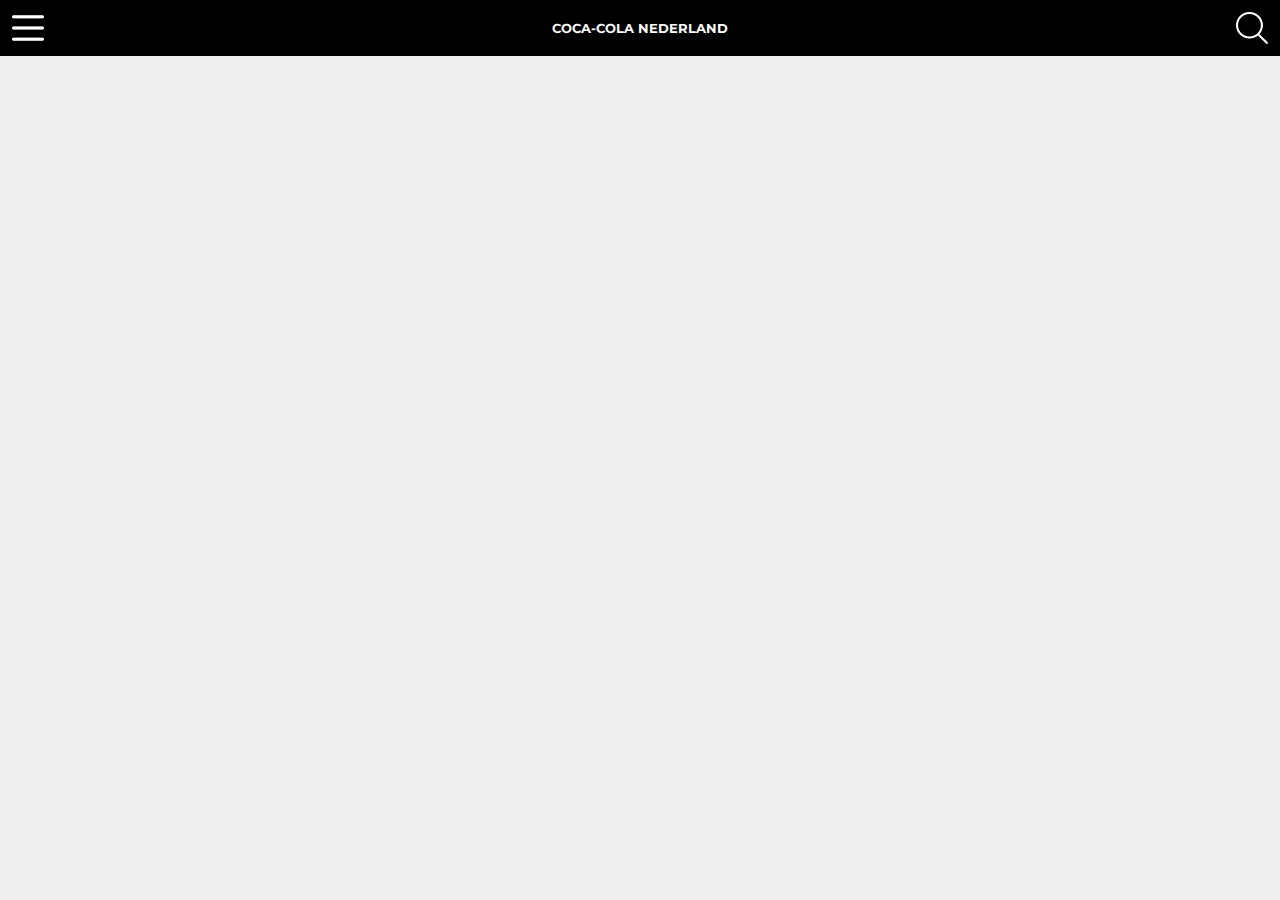
==== index.html @ 6fd593ff "afbeelding op git" ====
<!doctype html>
<html lang="nl">
	
<head>
	<meta charset="UTF-8">
	<meta name="author" content="Menno">
	<meta name="viewport" content="width=device-width, initial-scale=1">
	
	<title>Coca Cola Menno</title>
	<link rel="preconnect" href="https://fonts.googleapis.com"> 
	<link rel="preconnect" href="https://fonts.gstatic.com" crossorigin> 
	<link href="https://fonts.googleapis.com/css2?family=Montserrat:wght@400;500;800&display=swap" rel="stylesheet">
	<link href="styles/style.css" rel="stylesheet">
	<link rel="icon" type="image/svg+xml" href="images/favicon.svg">
</head>

<body>
	<header>
		<!--nav-->
		<!-- <nav>
			<img src="/images/icons/hamburger.png" alt="">
			<h2>coca-cola nederland</h2>
			<img src="/images/icons/search.png" alt="">
		</nav> -->

		<section>	
			<nav>
				<img src="images/icons/hamburger.png" alt="">
				<h2>coca-cola nederland</h2>
				<img src="images/icons/search.png" alt="">
			</nav>

			<div id="myNav" class="overlay">

				
			  
				<!-- Overlay content -->
				<div class="overlay-content">
				  <li><a href="#">home</a></li>
				  <li><a href="#">Services</a><button>+</button></li>
				  <li><a href="#">Clients</a><button>+</button></li>
				  <li><a href="#">Contact</a><button>+</button></li>
				</div>
			  
			</div>
			  
			  
			 
			
		</section>

		

	</header>
	<main>
		 <section>
			<!-- <img src="/images/cca-screens.png" alt=""> -->
		</section> 
	</main>
	<footer>

	</footer>
	<script defer src="scripts/script.js"></script>
</body>
	
</html>
---- styles/style.css ----
/**************/
/* CSS REMEDY */
/**************/
*, *::after, *::before {
  box-sizing:border-box;  
  margin: 0;
  padding: 0;
  font-family: 'Montserrat', sans-serif;
}

button, summary {
	cursor: pointer;
}





/*********************/
/* CUSTOM PROPERTIES */
/*********************/
:root {
	/* startje */
	--color-text:#111;
	--color-background:#eee;
}


/****************/
/* JOUW STYLING */
/****************/

/* jouw code */

body {
  color:var(--color-text);
  background-color:var(--color-background);
}

header nav {
	padding: .75rem;
	width: 100%;
	background-color: black;
}

header nav h2 {
	text-transform: uppercase;
	color: white;
	font-size: .8rem;
	text-align:center;
}

section:first-of-type img{
	width: 2em;
}

nav {
	display: flex;
	gap: 10px;
	position: relative;
}

nav h2 {
	display: flex;
	justify-content: center;
	align-items: center;
	flex-grow: 2;
}

.overlay {
	margin-top: 50px;
	height: 0;
	width: 100%;
	position: fixed;
	z-index: 1;
	top: 0;
	left: 0;
	background-color: black;
	overflow-y: hidden;
	transition: 0.5s;
}
  
.overlay-content {
	position: relative;
	top: 2em;
	width: 100%;

}

.overlay li {
	list-style-type: none;

	
	display: grid;
	grid-template-columns: 1fr 1fr; 
  }


/* child van li */
.overlay a {
	text-decoration: none;
	font-size: 1.2em;
	text-transform: uppercase;
	font-weight: 800;
	color: white;
	margin-left: .75em;
	/* verticaal center */
	align-self: center;
}
/* child van li */
.overlay button {
	color: red;
	border: none;
	font-size: 3em;
	background: none;
	
	/* hoe haal ik de standaard padding van een button weg */
	/* horizontaal aan het eind */
	justify-self: end; 
	
	
}
  
.heightOverlay {
	height: 100%;
  }
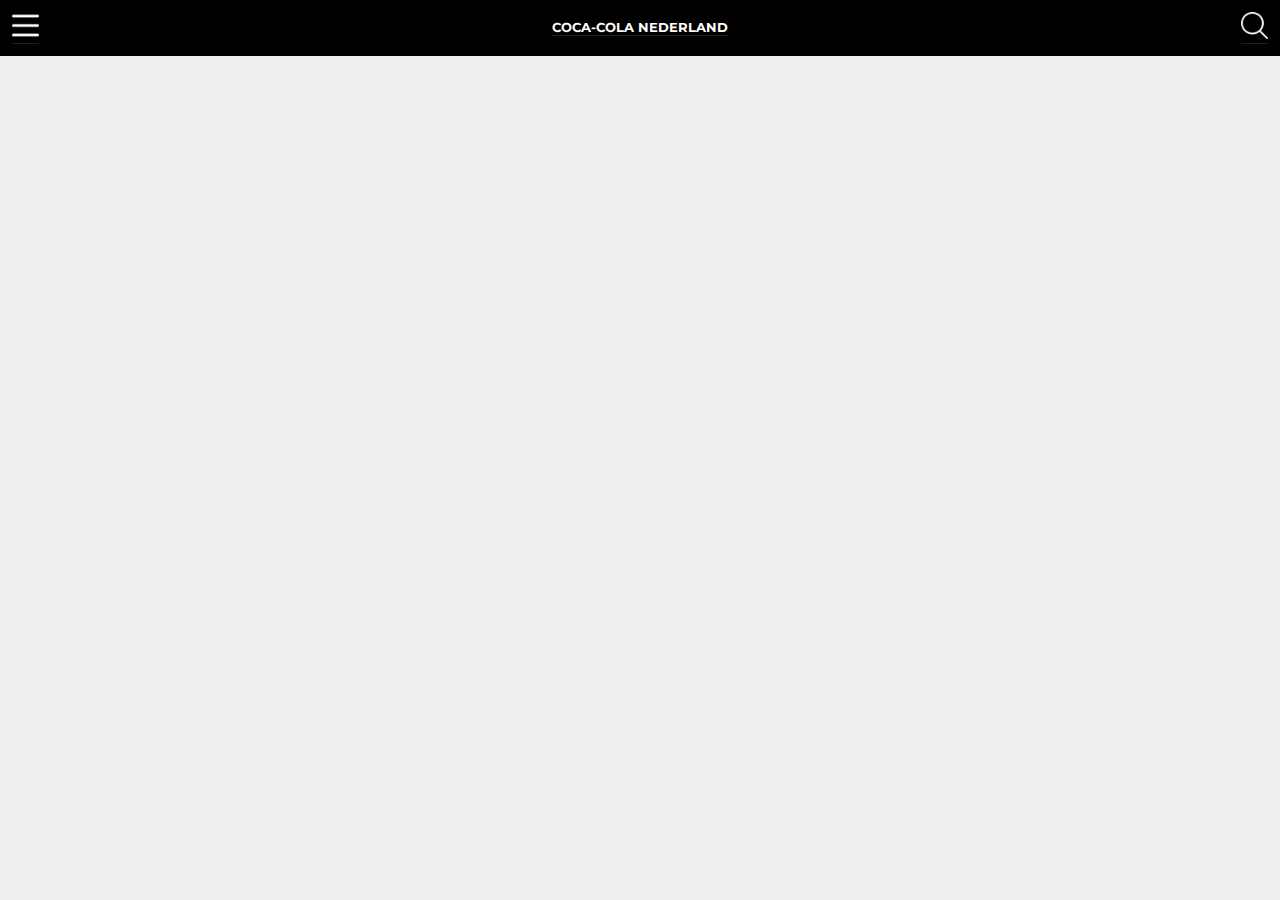
==== commit 96b690bb: "navbar met mqueries" ====
--- a/index.html
+++ b/index.html
@@ -16,44 +16,64 @@
 
 <body>
 	<header>
-		<!--nav-->
-		<!-- <nav>
-			<img src="/images/icons/hamburger.png" alt="">
-			<h2>coca-cola nederland</h2>
-			<img src="/images/icons/search.png" alt="">
-		</nav> -->
 
-		<section>	
-			<nav>
-				<img src="images/icons/hamburger.png" alt="">
-				<h2>coca-cola nederland</h2>
-				<img src="images/icons/search.png" alt="">
+		 <section>	
+			<nav> 
+				<ul>
+					<li>
+						<button>
+							<img src="images/icons/hamburger.png" alt="">
+						</button>
+					</li>
+					<li>
+						<h2>coca-cola nederland</h2>
+					</li>
+					<li>
+						<button>
+							<img src="images/icons/search.png" alt="">
+						</button>
+					</li>
+				</ul>
 			</nav>
 
-			<div id="myNav" class="overlay">
-
-				
-			  
+			<nav class="nav2"> 
 				<!-- Overlay content -->
-				<div class="overlay-content">
-				  <li><a href="#">home</a></li>
-				  <li><a href="#">Services</a><button>+</button></li>
-				  <li><a href="#">Clients</a><button>+</button></li>
-				  <li><a href="#">Contact</a><button>+</button></li>
-				</div>
-			  
-			</div>
-			  
-			  
-			 
-			
-		</section>
-
-		
+				<!-- dit is ook een nav met een ul en li --> 
+				<ul class="overlay-content">
+					<li><a href="#">home</a></li>
+					<li class="merkenList">
+						<a href="#">Onze merken en verhalen</a>
+						<button>
+							<img src="/images/icons/plus.png" alt="">
+						</button>
+						
+						<ul class="openList">
+							<li><a href="">coca cola</a></li>
+							<li><a href="">coca cola light</a></li>
+							<li><a href="">coca cola signature mixers</a></li>
+						</ul> 
+					</li>
+					<li>
+						<a href="#">promoties & campagnes</a>
+						<button>
+							<img src="/images/icons/plus.png" alt="">
+						</button>
+					</li>
+					<li>
+						<a href="#">duurzaamheid</a>
+						<button>
+							<img src="/images/icons/plus.png" alt="">
+						</button>
+					</li>
+				</ul>
+			</nav>
+		</section> 
 
 	</header>
+
 	<main>
 		 <section>
+			<!-- elke section moet een kopje hebben -->
 			<!-- <img src="/images/cca-screens.png" alt=""> -->
 		</section> 
 	</main>
@@ -64,3 +84,4 @@
 </body>
 	
 </html>
+ --- a/styles/style.css
+++ b/styles/style.css
@@ -13,9 +13,6 @@
 }
 
 
-
-
-
 /*********************/
 /* CUSTOM PROPERTIES */
 /*********************/
@@ -23,6 +20,9 @@
 	/* startje */
 	--color-text:#111;
 	--color-background:#eee;
+
+	--max-height: 152px;
+	/* kijk of deze maxheight de offsetheight van het element kan zijn. */
 }
 
 
@@ -37,37 +37,73 @@
   background-color:var(--color-background);
 }
 
-header nav {
+button {
+	border: none;
+	background: none;
+} 
+
+header nav:first-of-type {
 	padding: .75rem;
 	width: 100%;
 	background-color: black;
 }
 
-header nav h2 {
+header nav:first-of-type ul li h2 {
 	text-transform: uppercase;
 	color: white;
 	font-size: .8rem;
 	text-align:center;
 }
 
-section:first-of-type img{
+nav:first-of-type ul li button img {
 	width: 2em;
 }
 
-nav {
+header nav:first-of-type ul {
 	display: flex;
-	gap: 10px;
-	position: relative;
+	justify-content: space-between;
+	align-items: center;
+}
+nav ul li {
+	list-style-type: none;
 }
 
-nav h2 {
+
+ 
+/* de Class overlay-content is .nav2 > ul, deze pakt hij niet */
+.overlay-content ul {
+	position: relative;
+	
+	width: 100%;
+	display: flex;
+	flex-direction: column;
+	
+}
+.overlay-content li {
+	display: flex;
+	align-items: center;
+	justify-content: center;
+	
+}
+
+.overlay-content button {
 	display: flex;
 	justify-content: center;
 	align-items: center;
-	flex-grow: 2;
+	height: 2.5em;
+}
+.overlay-content button img {
+	width: 1.5em;
+	
+}
+.overlay-content li:nth-of-type(2) ul {
+	display: flex;
+	flex-direction: column;
+	align-items: flex-start;
 }
 
-.overlay {
+/* nav2 is header section nav:nth-of-type(2), die pakt hij niet */
+.nav2 {
 	margin-top: 50px;
 	height: 0;
 	width: 100%;
@@ -79,48 +115,84 @@
 	overflow-y: hidden;
 	transition: 0.5s;
 }
-  
-.overlay-content {
-	position: relative;
-	top: 2em;
-	width: 100%;
 
+.nav2 > ul > li {
+	list-style-type: none;
+	display: grid;
+	grid-template-columns: 2fr 1fr; 
 }
 
-.overlay li {
-	list-style-type: none;
 
-	
-	display: grid;
-	grid-template-columns: 1fr 1fr; 
-  }
-
-
-/* child van li */
-.overlay a {
+.nav2 a {
 	text-decoration: none;
 	font-size: 1.2em;
 	text-transform: uppercase;
 	font-weight: 800;
 	color: white;
 	margin-left: .75em;
-	/* verticaal center */
+	
 	align-self: center;
 }
-/* child van li */
-.overlay button {
-	color: red;
-	border: none;
-	font-size: 3em;
-	background: none;
-	
-	/* hoe haal ik de standaard padding van een button weg */
-	/* horizontaal aan het eind */
-	justify-self: end; 
+
+
+ul li button:not(section:first-of-type nav:first-of-type ul li button) {
+	justify-self: end;
+	background-color: #202020;
+	padding: 0 1em 0 1em;
+}
+
+ul li {
+	border-bottom: 1px solid #202020; 
+}
+
+.heightOverlay {
+	height: 100%;
+  } 
+
+.openList {
+	max-height:0em;
+	overflow:hidden;
+
+	transition:.3s;
+}
+
+.openList.openLi {
+	max-height:var(--max-height);
+
+	transition: .5s;
+}
+
+
+
+/* probeer een css klas te maken die display weergeeft als je de ul aanklikt.
+doe ipv dispay none iets met left right top enz, zie nav voorbeeld sanne. */
+
+/* Als het scherm minimaal deze grootte is, gebruik dan deze styling
+Echte site breekt bij 1000 pixels  */
+@media screen and (min-width: 62.5em) {
+	.nav2 {
+		background-color: white;
+	}
+	.overlay-content {
+		background-color: #202020;
+		width: 20em;
+		height: 100vh;
+		display: flex;
+    	flex-direction: column;
+    	gap: 3em;
+		padding-top: 5em;
+	}
+	.overlay-content li a {
+		font-weight: 300;
+		font-size: 1em;
+	}
+	.overlay-content li:nth-of-type(2) ul {
+		display: flex;
+		flex-direction: column;
+		align-items: flex-start;
+		margin-top: 1em;
+		gap: 1em;
+	}
 	
 	
-}
-  
-.heightOverlay {
-	height: 100%;
-  }+}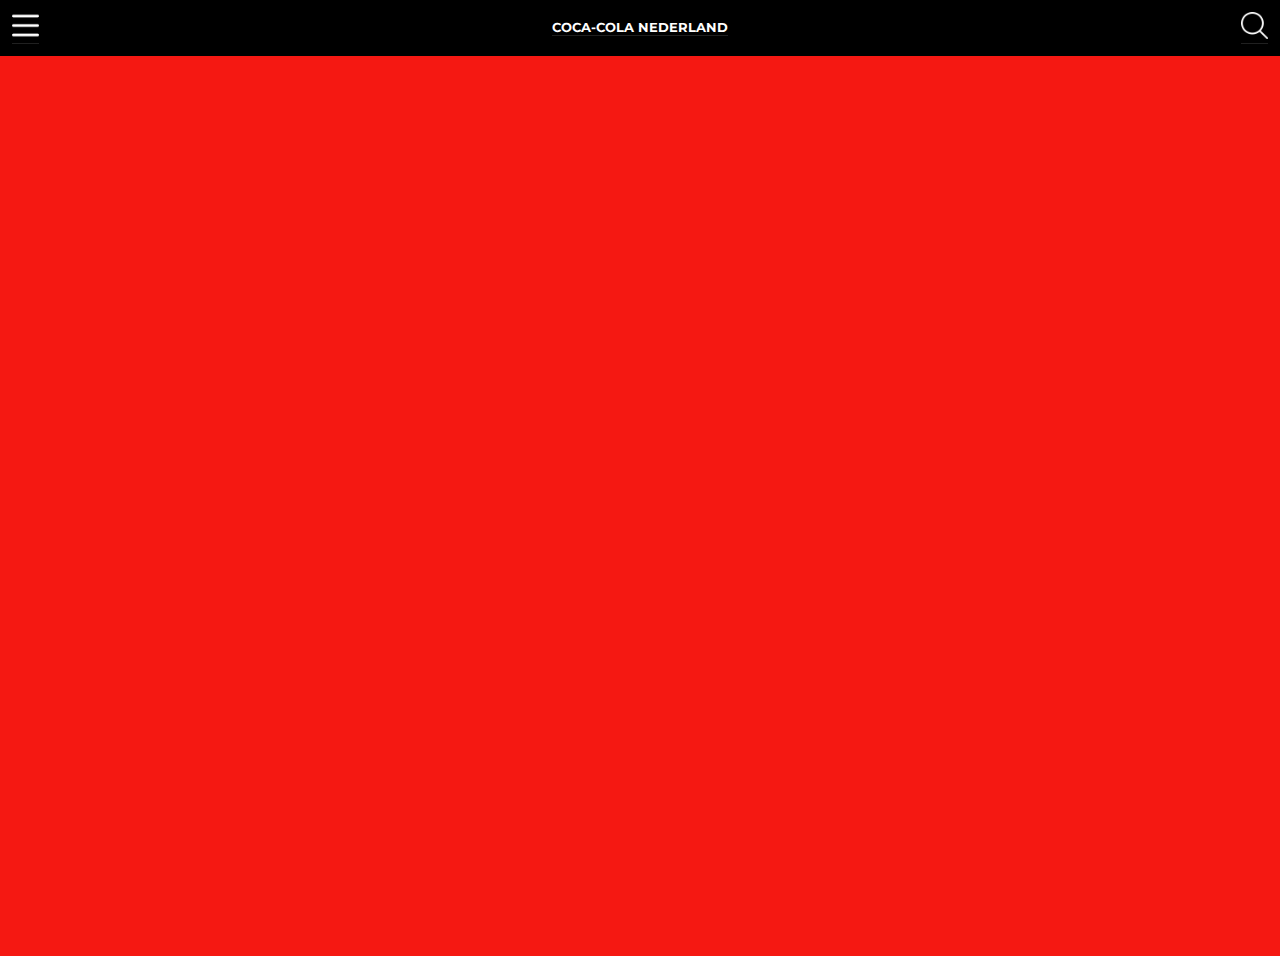
==== commit ea97c5a0: "navbar responsive" ====
--- a/index.html
+++ b/index.html
@@ -44,7 +44,7 @@
 					<li class="merkenList">
 						<a href="#">Onze merken en verhalen</a>
 						<button>
-							<img src="/images/icons/plus.png" alt="">
+							<img src="/images/icons/plus2.png" alt="">
 						</button>
 						
 						<ul class="openList">
@@ -56,13 +56,13 @@
 					<li>
 						<a href="#">promoties & campagnes</a>
 						<button>
-							<img src="/images/icons/plus.png" alt="">
+							<img src="/images/icons/plus2.png" alt="">
 						</button>
 					</li>
 					<li>
 						<a href="#">duurzaamheid</a>
 						<button>
-							<img src="/images/icons/plus.png" alt="">
+							<img src="/images/icons/plus2.png" alt="">
 						</button>
 					</li>
 				</ul>
--- a/styles/style.css
+++ b/styles/style.css
@@ -162,8 +162,6 @@
 	transition: .5s;
 }
 
-
-
 /* probeer een css klas te maken die display weergeeft als je de ul aanklikt.
 doe ipv dispay none iets met left right top enz, zie nav voorbeeld sanne. */
 
@@ -193,6 +191,9 @@
 		margin-top: 1em;
 		gap: 1em;
 	}
-	
-	
+}
+
+main section {
+	background-color: #F51812;
+	height: 100vh;
 }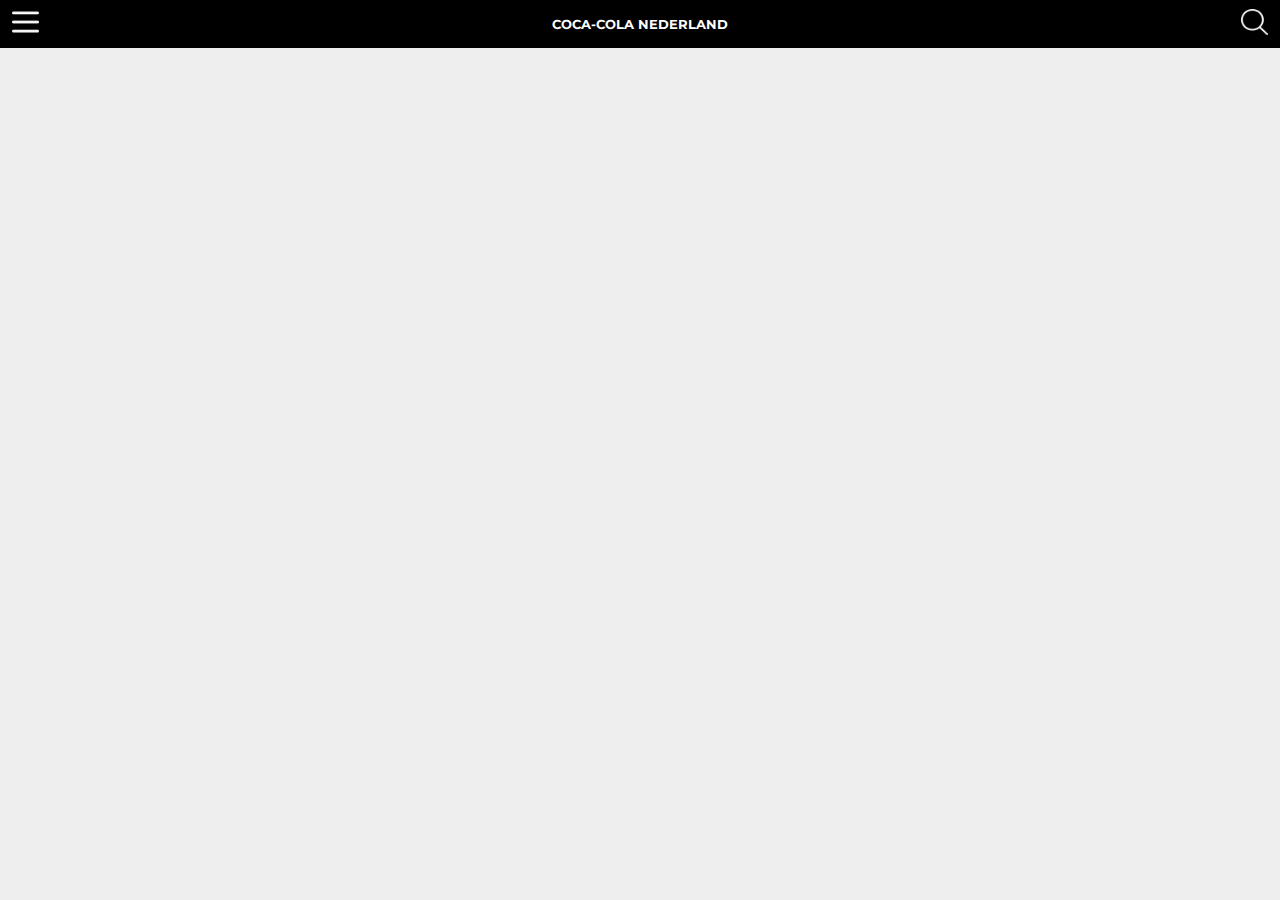
==== commit 4b85e2d9: "Js cleanup, html semantisch, css aangepast" ====
--- a/index.html
+++ b/index.html
@@ -44,10 +44,10 @@
 					<li class="merkenList">
 						<a href="#">Onze merken en verhalen</a>
 						<button>
-							<img src="/images/icons/plus2.png" alt="">
+							<img src="/images/icons/plus.png" alt="">
 						</button>
 						
-						<ul class="openList">
+						<ul>
 							<li><a href="">coca cola</a></li>
 							<li><a href="">coca cola light</a></li>
 							<li><a href="">coca cola signature mixers</a></li>
@@ -56,14 +56,26 @@
 					<li>
 						<a href="#">promoties & campagnes</a>
 						<button>
-							<img src="/images/icons/plus2.png" alt="">
+							<img src="/images/icons/plus.png" alt="">
 						</button>
+
+						<ul>
+							<li><a href="">coca cola</a></li>
+							<li><a href="">coca cola light</a></li>
+							<li><a href="">coca cola signature mixers</a></li>
+						</ul> 
 					</li>
 					<li>
 						<a href="#">duurzaamheid</a>
 						<button>
-							<img src="/images/icons/plus2.png" alt="">
+							<img src="/images/icons/plus.png" alt="">
 						</button>
+
+						<ul>
+							<li><a href="">coca cola</a></li>
+							<li><a href="">coca cola light</a></li>
+							<li><a href="">coca cola signature mixers</a></li>
+						</ul> 
 					</li>
 				</ul>
 			</nav>
--- a/styles/style.css
+++ b/styles/style.css
@@ -42,10 +42,27 @@
 	background: none;
 } 
 
+
+
+
+
+/*************/
+/* hoofdmenu */
+/*************/
 header nav:first-of-type {
-	padding: .75rem;
-	width: 100%;
+	
+}
+
+header nav:first-of-type ul {
+	min-height:3em;
+	padding: 0 .75rem;
 	background-color: black;
+
+	display: flex;
+	justify-content: space-between;
+	align-items: center;
+
+	list-style: none;
 }
 
 header nav:first-of-type ul li h2 {
@@ -55,145 +72,163 @@
 	text-align:center;
 }
 
-nav:first-of-type ul li button img {
+/* hamburger en zoekbutton */
+header nav:first-of-type ul li button img {
 	width: 2em;
 }
 
-header nav:first-of-type ul {
-	display: flex;
-	justify-content: space-between;
+/* hamburbutton als menu open is */
+header nav:first-of-type ul li:nth-of-type(1) button.open img {
+	content: url("../images/icons/close.png");
+}
+
+
+
+
+
+/*****************/
+/* hamburgermenu */
+/*****************/
+header nav:nth-of-type(2) {
+	position: fixed;
+	top: 3em;
+	left: 0;
+	right:0;
+	height: 0;
+	z-index: 1;
+	overflow-y: hidden;
+	/* margin-top: 3em; - nu top 3em */
+	
+	background-color: black;
+	
+	transition: 0.5s;
+}
+
+/* als hamburgermenu open is */
+header nav:nth-of-type(2).open {
+	height: calc(100% - 3em); /* min de top van 3em */
+} 
+
+header nav:nth-of-type(2) > ul {
+	max-height:100%;
+	overflow-y: auto;
+}
+
+/* alle li's  */
+header nav:nth-of-type(2) > ul li {
+	border-bottom: 1px solid #202020; 
+}
+
+/* eerste level li's */
+header nav:nth-of-type(2) > ul > li {
+	display:flex;
+	flex-wrap: wrap;
+}
+
+/* alle a's */
+header nav:nth-of-type(2) a {
+	text-decoration: none;
+	text-transform: uppercase;
+	font-weight: 800;
+	color: white;
+	min-height: 2rem;
+
+	display:flex;
 	align-items: center;
-}
-nav ul li {
-	list-style-type: none;
-}
-
-
- 
-/* de Class overlay-content is .nav2 > ul, deze pakt hij niet */
-.overlay-content ul {
-	position: relative;
-	
-	width: 100%;
-	display: flex;
-	flex-direction: column;
-	
-}
-.overlay-content li {
-	display: flex;
-	align-items: center;
-	justify-content: center;
-	
-}
-
-.overlay-content button {
+
+	font-size:1.2em;
+}
+
+/* a's in eerste level li's */
+header nav:nth-of-type(2) > ul > li > a {
+	flex-grow:1;
+	padding:0 .75em;
+}
+
+/* plusbuttons */
+header nav:nth-of-type(2) > ul > li button {
+	width:2rem;
+
 	display: flex;
 	justify-content: center;
 	align-items: center;
-	height: 2.5em;
-}
-.overlay-content button img {
+
+	background-color: #202020;
+}
+
+header nav:nth-of-type(2) > ul > li button img {
 	width: 1.5em;
-	
-}
-.overlay-content li:nth-of-type(2) ul {
-	display: flex;
-	flex-direction: column;
-	align-items: flex-start;
-}
-
-/* nav2 is header section nav:nth-of-type(2), die pakt hij niet */
-.nav2 {
-	margin-top: 50px;
-	height: 0;
+	display:block;
+}
+
+/* als submenu open is */
+header nav:nth-of-type(2) > ul > li button.open img {
+	content:url(../images/icons/minus.png);
+}
+
+/* een submenu */
+header nav:nth-of-type(2) ul ul {
+	position: relative;
+	
 	width: 100%;
-	position: fixed;
-	z-index: 1;
-	top: 0;
-	left: 0;
-	background-color: black;
-	overflow-y: hidden;
-	transition: 0.5s;
-}
-
-.nav2 > ul > li {
-	list-style-type: none;
-	display: grid;
-	grid-template-columns: 2fr 1fr; 
-}
-
-
-.nav2 a {
-	text-decoration: none;
-	font-size: 1.2em;
-	text-transform: uppercase;
-	font-weight: 800;
-	color: white;
-	margin-left: .75em;
-	
-	align-self: center;
-}
-
-
-ul li button:not(section:first-of-type nav:first-of-type ul li button) {
-	justify-self: end;
-	background-color: #202020;
-	padding: 0 1em 0 1em;
-}
-
-ul li {
-	border-bottom: 1px solid #202020; 
-}
-
-.heightOverlay {
-	height: 100%;
-  } 
-
-.openList {
 	max-height:0em;
 	overflow:hidden;
 
 	transition:.3s;
 }
 
-.openList.openLi {
+/* als submenu open is */
+header nav:nth-of-type(2) ul ul.open {
 	max-height:var(--max-height);
-
 	transition: .5s;
 }
 
-/* probeer een css klas te maken die display weergeeft als je de ul aanklikt.
-doe ipv dispay none iets met left right top enz, zie nav voorbeeld sanne. */
-
-/* Als het scherm minimaal deze grootte is, gebruik dan deze styling
-Echte site breekt bij 1000 pixels  */
-@media screen and (min-width: 62.5em) {
-	.nav2 {
-		background-color: white;
-	}
-	.overlay-content {
-		background-color: #202020;
+/* a's in submenu */
+header nav:nth-of-type(2) ul ul a {
+	padding:0 .75em 0 1.5em;
+}
+
+
+
+
+@media (min-width: 62.5em) {
+	header nav:nth-of-type(2) {
+		background-color: #f00d;
+		right:unset;
 		width: 20em;
-		height: 100vh;
+	}
+
+	header nav:nth-of-type(2) > ul {
 		display: flex;
-    	flex-direction: column;
-    	gap: 3em;
+    flex-direction: column;
+    gap: 3em;
 		padding-top: 5em;
 	}
-	.overlay-content li a {
+
+	header nav:nth-of-type(2) > ul li {
+		border-bottom: none; 
+	}
+
+	header nav:nth-of-type(2) a {
 		font-weight: 300;
 		font-size: 1em;
 	}
-	.overlay-content li:nth-of-type(2) ul {
+
+	header nav:nth-of-type(2) > ul ul {
 		display: flex;
 		flex-direction: column;
 		align-items: flex-start;
-		margin-top: 1em;
+		
 		gap: 1em;
 	}
-}
-
-main section {
-	background-color: #F51812;
-	height: 100vh;
+
+	header nav:nth-of-type(2) ul ul.open {
+		padding-top: 1em;
+	}
+
+	header nav:nth-of-type(2) > ul > li > a {
+		flex-grow:0;
+	}
+	
+	
 }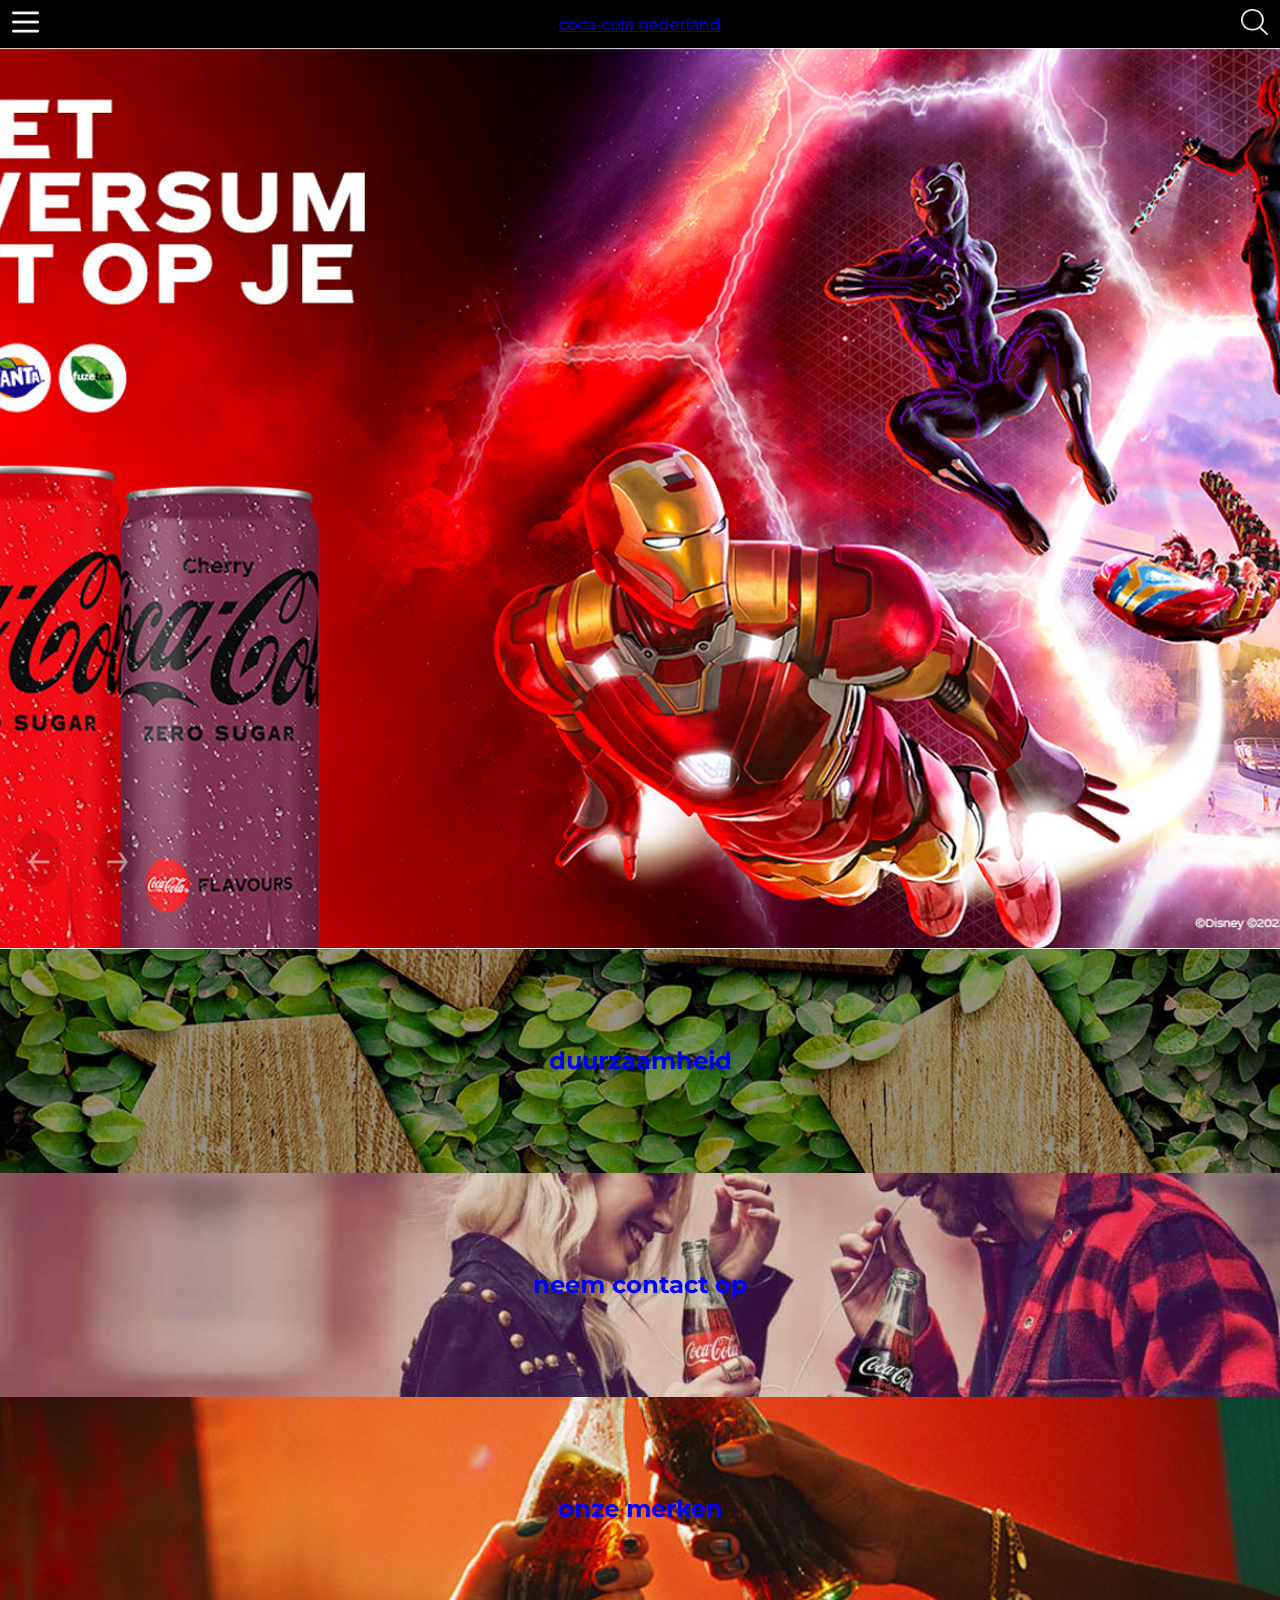
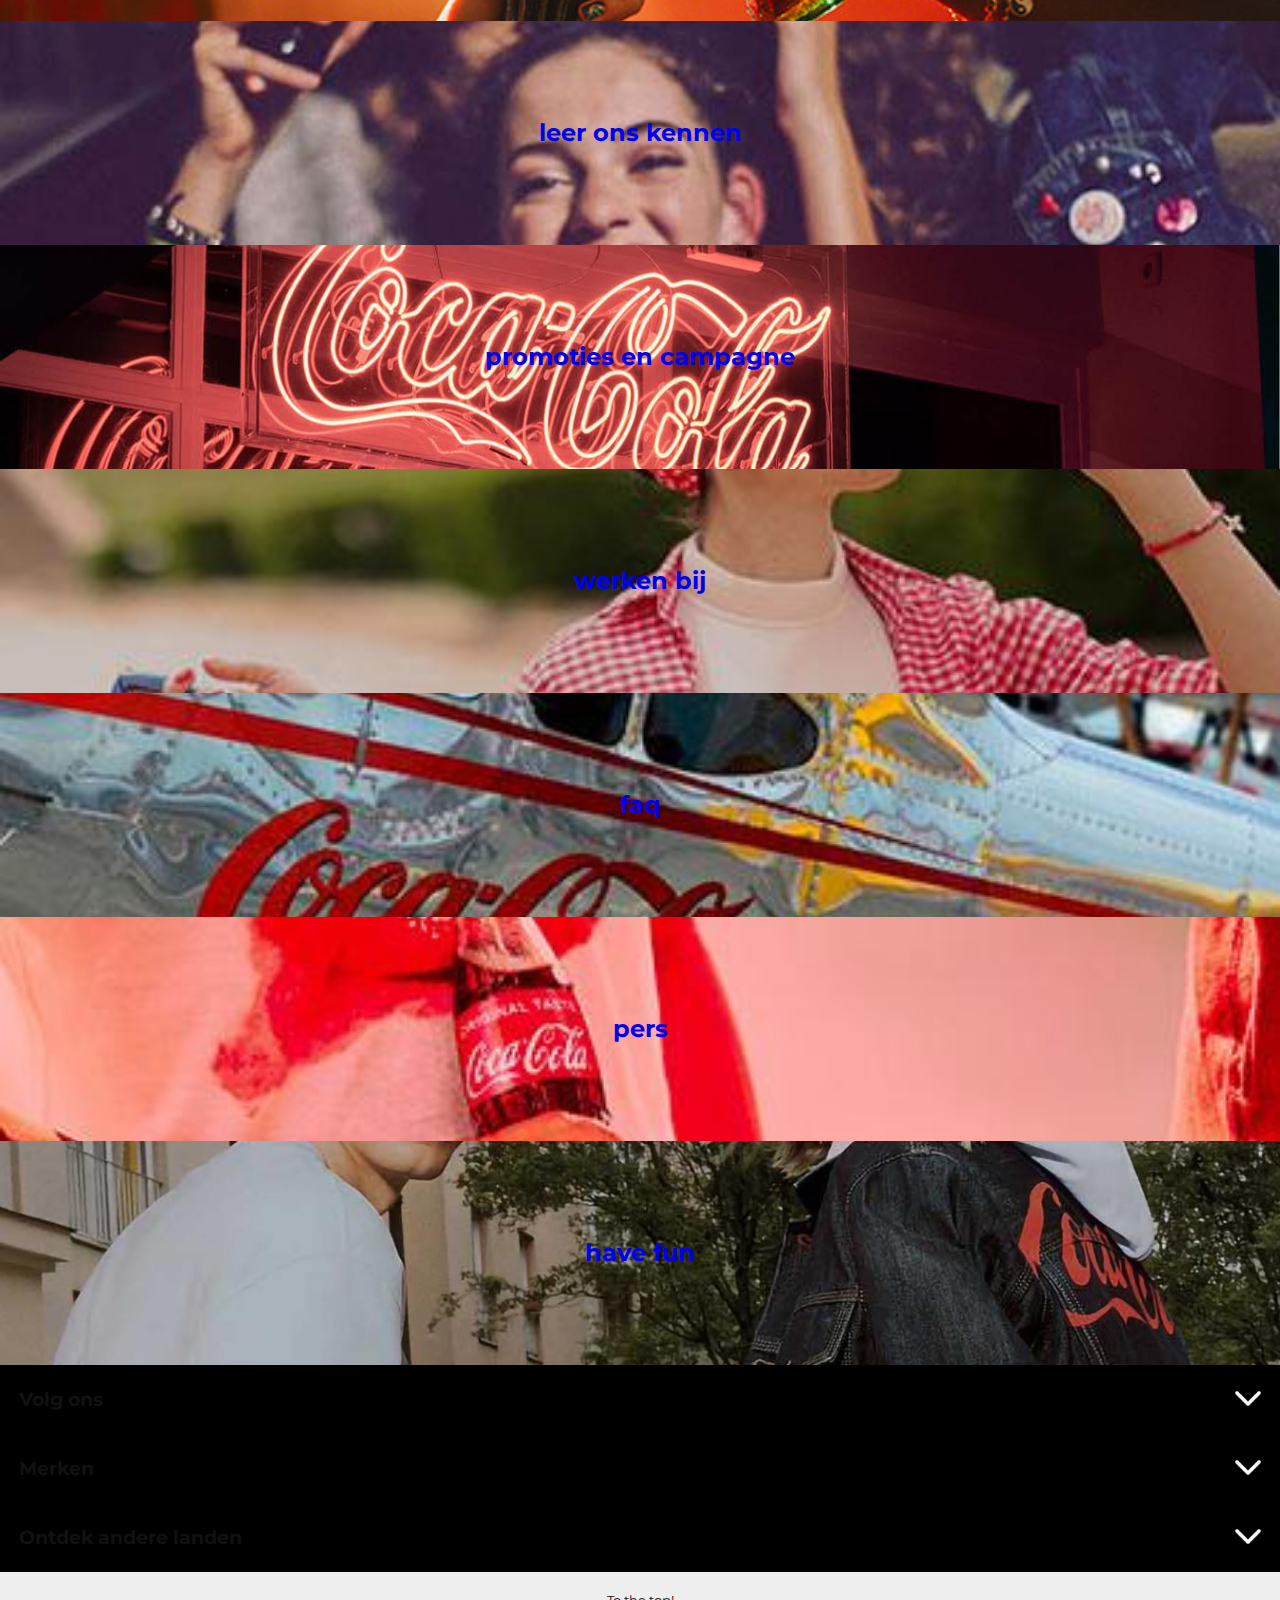
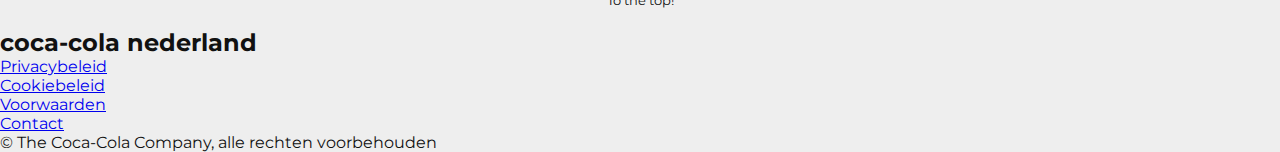
==== commit faf4a4a1: "website zonder verslag" ====
--- a/index.html
+++ b/index.html
@@ -10,15 +10,15 @@
 	<link rel="preconnect" href="https://fonts.googleapis.com"> 
 	<link rel="preconnect" href="https://fonts.gstatic.com" crossorigin> 
 	<link href="https://fonts.googleapis.com/css2?family=Montserrat:wght@400;500;800&display=swap" rel="stylesheet">
+	<link href="styles/home.css" rel="stylesheet">
 	<link href="styles/style.css" rel="stylesheet">
 	<link rel="icon" type="image/svg+xml" href="images/favicon.svg">
 </head>
 
 <body>
 	<header>
-
-		 <section>	
 			<nav> 
+				<!-- hiermee sla je hem over met tabben 'inert' -->
 				<ul>
 					<li>
 						<button>
@@ -26,7 +26,7 @@
 						</button>
 					</li>
 					<li>
-						<h2>coca-cola nederland</h2>
+						<a href="#">coca-cola nederland</a>
 					</li>
 					<li>
 						<button>
@@ -36,21 +36,21 @@
 				</ul>
 			</nav>
 
-			<nav class="nav2"> 
+			<nav> 
 				<!-- Overlay content -->
 				<!-- dit is ook een nav met een ul en li --> 
-				<ul class="overlay-content">
+				<ul>
 					<li><a href="#">home</a></li>
-					<li class="merkenList">
-						<a href="#">Onze merken en verhalen</a>
+					<li>
+						<a href="#">Onze merken</a>
 						<button>
 							<img src="/images/icons/plus.png" alt="">
 						</button>
 						
 						<ul>
-							<li><a href="">coca cola</a></li>
-							<li><a href="">coca cola light</a></li>
-							<li><a href="">coca cola signature mixers</a></li>
+							<li><a href="#">coca cola</a></li>
+							<li><a href="#">coca cola light</a></li>
+							<li><a href="#">coca cola signature mixers</a></li>
 						</ul> 
 					</li>
 					<li>
@@ -60,9 +60,8 @@
 						</button>
 
 						<ul>
-							<li><a href="">coca cola</a></li>
-							<li><a href="">coca cola light</a></li>
-							<li><a href="">coca cola signature mixers</a></li>
+							<li><a href="#">promoties</a></li>
+							<li><a href="#">campagnes</a></li>
 						</ul> 
 					</li>
 					<li>
@@ -72,26 +71,202 @@
 						</button>
 
 						<ul>
-							<li><a href="">coca cola</a></li>
-							<li><a href="">coca cola light</a></li>
-							<li><a href="">coca cola signature mixers</a></li>
+							<li><a href="#">onze ambities</a></li>
+							<li><a href="/duurzaamheid.html">duurzaamheid</a></li>
+							<li><a href="#">maatschappij</a></li>
 						</ul> 
 					</li>
 				</ul>
 			</nav>
-		</section> 
-
 	</header>
-
 	<main>
-		 <section>
-			<!-- elke section moet een kopje hebben -->
-			<!-- <img src="/images/cca-screens.png" alt=""> -->
-		</section> 
+		<!-- bovenste section is een image slider -->
+		<section>
+			<div class="carousel" data-carousel>
+				<button class="carousel-button prev" data-carousel-button="prev">&#8592;</button>
+				<button class="carousel-button next" data-carousel-button="next">&#8594;</button>
+				<ul data-slides>
+					<li class="slide" data-active>
+						<img src="/images/slider/marvelbanner.png" alt="">
+					</li>
+					<li class="slide">
+						<img src="/images/slider/colabanner.jpg" alt="">
+					</li>
+					<li class="slide">
+						<img src="/images/slider/colatruck.jpeg" alt="">
+					</li> 
+				</ul>
+			</div>
+		</section>
+		<!-- image slider end-->
+
+		<section>
+			<!-- display none nog even in css weghalen -->
+			<h2 style="display:none;">Over Coca Cola</h2>
+			<ul>
+				<li><a href="#"><h2>duurzaamheid</h2></a></li>
+				<li><a href="#"><h2>neem contact op</h2></a></li>
+				<li><a href="#"><h2>onze merken</h2></a></li>
+				<li><a href="#"><h2>leer ons kennen</h2></a></li>
+				<li><a href="#"><h2>promoties en campagne</h2></a></li>
+				<li><a href="#"><h2>werken bij</h2></a></li>
+				<li><a href="#"><h2>faq</h2></a></li>
+				<li><a href="#"><h2>pers</h2></a></li>
+				<li><a href="#"><h2>have fun</h2></a></li>
+			</ul>
+		</section>
+
+		<section>
+			<details>
+				<!-- voeg 'open' toe, dan is hij standaard open. -->
+				<!-- kijk codepen -->
+				<summary>
+				Volg ons
+				</summary>
+				<ul>
+					<li><a href="#"><img src="/images/detailsimages/socials/facebook.png" alt=""></a></li>
+					<li><a href="#"><img src="/images/detailsimages/socials/twitter.png" alt=""></a></li>
+					<li><a href="#"><img src="/images/detailsimages/socials/linkedin.png" alt=""></a></li>
+					<li><a href="#"><img src="/images/detailsimages/socials/youtube.png" alt=""></a></li>
+					<li><a href="#"><img src="/images/detailsimages/socials/instagram.png" alt=""></a></li>
+				</ul>
+			</details>	
+			
+			<details>
+				<!-- voeg 'open' toe, dan is hij standaard open. -->
+				<!-- kijk codepen -->
+				<summary>
+				Merken
+				</summary>
+				<ul>
+					<li><a href="#"><img src="/images/detailsimages/brands/cocacola.png" alt=""></a></li>
+					<li><a href="#"><img src="/images/detailsimages/brands/sprite.png" alt=""></a></li>
+					<li><a href="#"><img src="/images/detailsimages/brands/fuzetea.png" alt=""></a></li>
+					<li><a href="#"><img src="/images/detailsimages/brands/fanta.png" alt=""></a></li>
+					<li><a href="#"><img src="/images/detailsimages/brands/coca-cola-light-logo-grey.png" alt=""></a></li>
+					<li><a href="#"><img src="/images/detailsimages/brands/royal.png" alt=""></a></li>
+					<li><a href="#"><img src="/images/detailsimages/brands/monster.png" alt=""></a></li>
+					<li><a href="#"><img src="/images/detailsimages/brands/minutemaid.png" alt=""></a></li>
+					<li><a href="#"><img src="/images/detailsimages/brands/fernandes.png" alt=""></a></li>
+					<li><a href="#"><img src="/images/detailsimages/brands/chaudfontaine.png" alt=""></a></li>
+					<li><a href="#"><img src="/images/detailsimages/brands/caprisun.png" alt=""></a></li>
+					<li><a href="#"><img src="/images/detailsimages/brands/aquirius.png" alt=""></a></li>
+				</ul>
+			</details>
+
+			<details>
+				<!-- voeg 'open' toe, dan is hij standaard open. -->
+				<!-- kijk codepen -->
+				<summary>
+				Ontdek andere landen
+				</summary>
+				<ul>
+					<li>
+						<details>
+							<summary>
+								North America
+							</summary>
+							<ul>
+								<li><a href="#">Global</a></li>
+								<li><a href="#">Canada(English)</a></li>
+								<li><a href="#">Canada(French)</a></li>
+							</ul>
+							
+						</details>
+					</li>
+					<li>
+						<details>
+							<summary>
+								Latin America
+							</summary>
+							<ul>
+								<li><a href="#">Argentina</a></li>
+								<li><a href="#">Bolivia</a></li>
+								<li><a href="#">Brazil</a></li>
+								<li><a href="#">Chile</a></li>
+								<li><a href="#">Colombia</a></li>
+								<li><a href="#">Costa Rica</a></li>
+							</ul>
+							
+						</details>
+					</li>
+					<li>
+						<details>
+							<summary>
+								Europe
+							</summary>
+							<ul>
+								<li><a href="#">Austria</a></li>
+								<li><a href="#">Belgium</a></li>
+								<li><a href="#">Luxembourg</a></li>
+								<li><a href="#">France</a></li>
+								<li><a href="#">Netherlands</a></li>
+								<li><a href="#">Germany</a></li>
+								<li><a href="#">Spain</a></li>
+							</ul>
+							
+						</details>
+					</li>
+					<li>
+						<details>
+							<summary>
+								Africa
+							</summary>
+							<ul>
+								<li><a href="#">Ivory Coast</a></li>
+								<li><a href="#">Kenya</a></li>
+								<li><a href="#">Nigeria</a></li>
+								<li><a href="#">South Africa</a></li>
+							</ul>
+						</details>
+					</li>
+					<li>
+						<details>
+							<summary>
+								Asia Pacific
+							</summary>
+							<ul>
+								<li><a href="#">Autstralia</a></li>
+								<li><a href="#">China</a></li>
+								<li><a href="#">Indonasia</a></li>
+								<li><a href="#">Japan</a></li>
+								<li><a href="#">Singapore</a></li>
+								<li><a href="#">South Korea</a></li>
+							</ul>
+							
+						</details>
+					</li>
+					<li>
+						<details>
+							<summary>
+								Eurasia
+							</summary>
+							<ul>
+								<li><a href="#">Marocco</a></li>
+								<li><a href="#">Pakistan</a></li>
+								<li><a href="#">Middle East</a></li>
+							</ul>
+							
+						</details>
+					</li>
+				</ul>
+			</details>
+
+			<button>To the top!</button>
+			<!-- <button><img src="/images/icons/arrowdown.png" alt=""></button> -->
+		</section>
 	</main>
 	<footer>
-
+		<h2>coca-cola nederland</h2>
+		<ul>
+			<li><a href="#">Privacybeleid</a></li>
+			<li><a href="#">Cookiebeleid</a></li>
+			<li><a href="#">Voorwaarden</a></li>
+			<li><a href="#">Contact</a></li>
+		</ul>
+		<p>&#169; The Coca-Cola Company, alle rechten voorbehouden</p>
 	</footer>
+
 	<script defer src="scripts/script.js"></script>
 </body>
 	
--- a/styles/home.css
+++ b/styles/home.css
@@ -0,0 +1,240 @@
+
+main section:first-of-type {
+	
+	height: 96.5vh;
+}
+main section:first-of-type div {
+	width: 100vw;
+	height: 100vh;
+	position: relative;
+}
+
+main section:first-of-type div ul li {
+	position: absolute;
+	inset: 0;
+	opacity: 0;
+	transition: 200ms opacity ease-in-out;
+	transition-delay: 200ms;
+}
+
+main section:first-of-type div ul li > img {
+	display: block;
+	width: 100%;
+	height: 100%;
+	object-fit: cover;
+	object-position:center;
+}
+main section:first-of-type div ul li[data-active] {
+	opacity: 1;
+	z-index: 1;
+	transition-delay: 0;
+}
+main section:first-of-type div > ul {
+	margin: 0;
+	padding: 0;
+	list-style: none;
+}
+main section:first-of-type div button {
+	position: absolute;
+	background: none;
+	border: none;
+	font-size: 3rem;
+	top: 90%;
+	z-index: 2;
+	transform: translateY(-50%);
+	color: rgba(255, 255, 255, .5);
+	cursor:pointer;
+	border-radius: 50%;
+	padding: 0 .5rem;
+	background-color: rgba(0, 0, 0, .1);
+}
+
+main section:first-of-type div button:hover,
+main section:first-of-type div button:focus {
+	color: var(--cola-white);
+	background-color: var(--opacity);
+}
+main section:first-of-type div button:focus {
+	outline: 1px solid var(--cola-black);
+}
+
+main section:first-of-type div button.prev {
+	left: 1rem;
+}
+main section:first-of-type div button.next {
+	left: 6rem;
+}
+
+
+
+main section:nth-of-type(2) ul li h2 {
+	color: var(--cola-white);
+}
+/* Parent van de grid */
+main section:nth-of-type(2) ul {
+	list-style-type: none;
+	margin-top: 2em;
+	
+	display: grid;
+}
+/* childs van de grid */
+main section:nth-of-type(2) ul li {
+	height: 14em;
+	background-repeat: no-repeat;
+	background-position: center;
+	background-size: cover;
+	display: flex;
+	align-items: center;
+	justify-content: center;
+}
+main section:nth-of-type(2) ul li a {
+	text-decoration: none;
+}
+main section:nth-of-type(2) ul li a:hover{
+	text-decoration: underline;
+	color: var(--cola-white);
+}
+
+main section:nth-of-type(2) ul li:first-of-type{
+	background-image: url(/images/listbackgrounds/duurzaamheid.jpeg);
+}
+main section:nth-of-type(2) ul li:nth-of-type(2){
+	background-image: url(/images/listbackgrounds/neemcontactop.jpeg);
+}
+main section:nth-of-type(2) ul li:nth-of-type(3){
+	background-image: url(/images/listbackgrounds/onzemerken.jpeg);
+}
+main section:nth-of-type(2) ul li:nth-of-type(4){
+	background-image: url(/images/listbackgrounds/leeronskennen.jpeg);
+}
+main section:nth-of-type(2) ul li:nth-of-type(5){
+	background-image: url(/images/listbackgrounds/campagnes.jpeg);
+}
+main section:nth-of-type(2) ul li:nth-of-type(6){
+	background-image: url(/images/listbackgrounds/werkenbij.jpeg);
+}
+main section:nth-of-type(2) ul li:nth-of-type(7){
+	background-image: url(/images/listbackgrounds/faq.jpeg);
+}
+main section:nth-of-type(2) ul li:nth-of-type(8){
+	background-image: url(/images/listbackgrounds/pers.jpeg);
+}
+main section:nth-of-type(2) ul li:nth-of-type(9){
+	background-image: url(/images/listbackgrounds/havefun.jpeg);
+}
+
+
+
+/* derde section met details */
+section:nth-of-type(3) details img:hover {
+ animation-name: grow-animation;
+ animation-duration: 10s;
+
+}
+section:nth-of-type(3) details:first-of-type ul li img {
+	width: 4em;
+}
+section:nth-of-type(3) details ul li img{
+	width: 8em;
+}
+section:nth-of-type(3) details ul:not(details:nth-of-type(3) ul li details ul) {
+	display: flex;
+	gap: 1em;
+	justify-content: center;
+	padding: 1em 0;
+	flex-wrap: wrap;
+}
+section:nth-of-type(3) details:not(details:nth-of-type(3) > ul li details) {
+	background: black;
+}
+section:nth-of-type(3) details ul li {
+	list-style-type: none;
+}
+
+details:not(details:nth-of-type(3) > ul li details) {
+	border-bottom: 1px solid var(--cola-white);
+}
+  
+summary {
+	list-style:none;
+	align-items: center;
+	display:flex;
+	justify-content:space-between;
+	padding-left: 1em;
+	font-weight: 700;
+	font-size: 1.2em;
+	color: var(--cola-white);
+}
+  /* <a href="https://www.flaticon.com/free-icons/youtube" title="youtube icons">Youtube icons created by Stockio - Flaticon</a> */
+summary::after {
+	content: url(/images/icons/arrowdown.png);
+	transform: scale(.4);
+	/* content:"↓"; */
+	display:block;
+	transition:.5s;
+	filter: invert(1);
+}
+details[open]:not(details:nth-of-type(3) ul li details) {
+	border-bottom: 1px solid var(--cola-black);
+}
+details[open] ul{
+	background-color: #efefef;
+}
+/* de invert doet het alleen op .1? */
+details[open] summary::after {
+	transform:rotate(.5turn) scale(.4);
+	filter: invert(.1);
+}
+
+details[open] summary {
+	background-color: #efefef;
+	color: black;
+}
+
+
+/* Hiermee pak je alleen de directe child van de 3e details */
+details:nth-of-type(3) > ul {
+	background-color: var(--cola-white);
+	background-image: url(/images/detailsimages/worldmap.png);
+	background-size: cover;
+}
+details:nth-of-type(3) > ul li details summary {
+	font-size: .8em;
+	background-color: transparent;
+}
+details:nth-of-type(3) ul li a {
+	text-decoration: none;
+	color: var(--cola-black);
+	font-size: .7em;
+}
+/* alle ul van de 3e details, behalve de direct child (de parent van deze) */
+details:nth-of-type(3) ul:not(details:nth-of-type(3) > ul) {
+	display: flex;
+	flex-direction: column;
+	align-items: center;
+}
+
+
+details:nth-of-type(3) ul li details ul {
+	background-color: transparent;
+	
+}
+details:nth-of-type(3)[open] ul li details[open] summary::after {
+	transform:rotate(1turn) scale(.4);
+}
+
+section:nth-of-type(3) button {
+	background-color: var(--cola-black);
+	width: 100%;
+	padding: 1.5em;
+	border-bottom: 1px solid var(--cola-white);
+	color: var(--cola-white);
+}
+section:nth-of-type(3) button:hover {
+	text-decoration: underline;
+}
+/* section:nth-of-type(3) button img{
+	transform: rotate(.5turn);
+	filter: invert(1);
+	width: 2em;
+} */
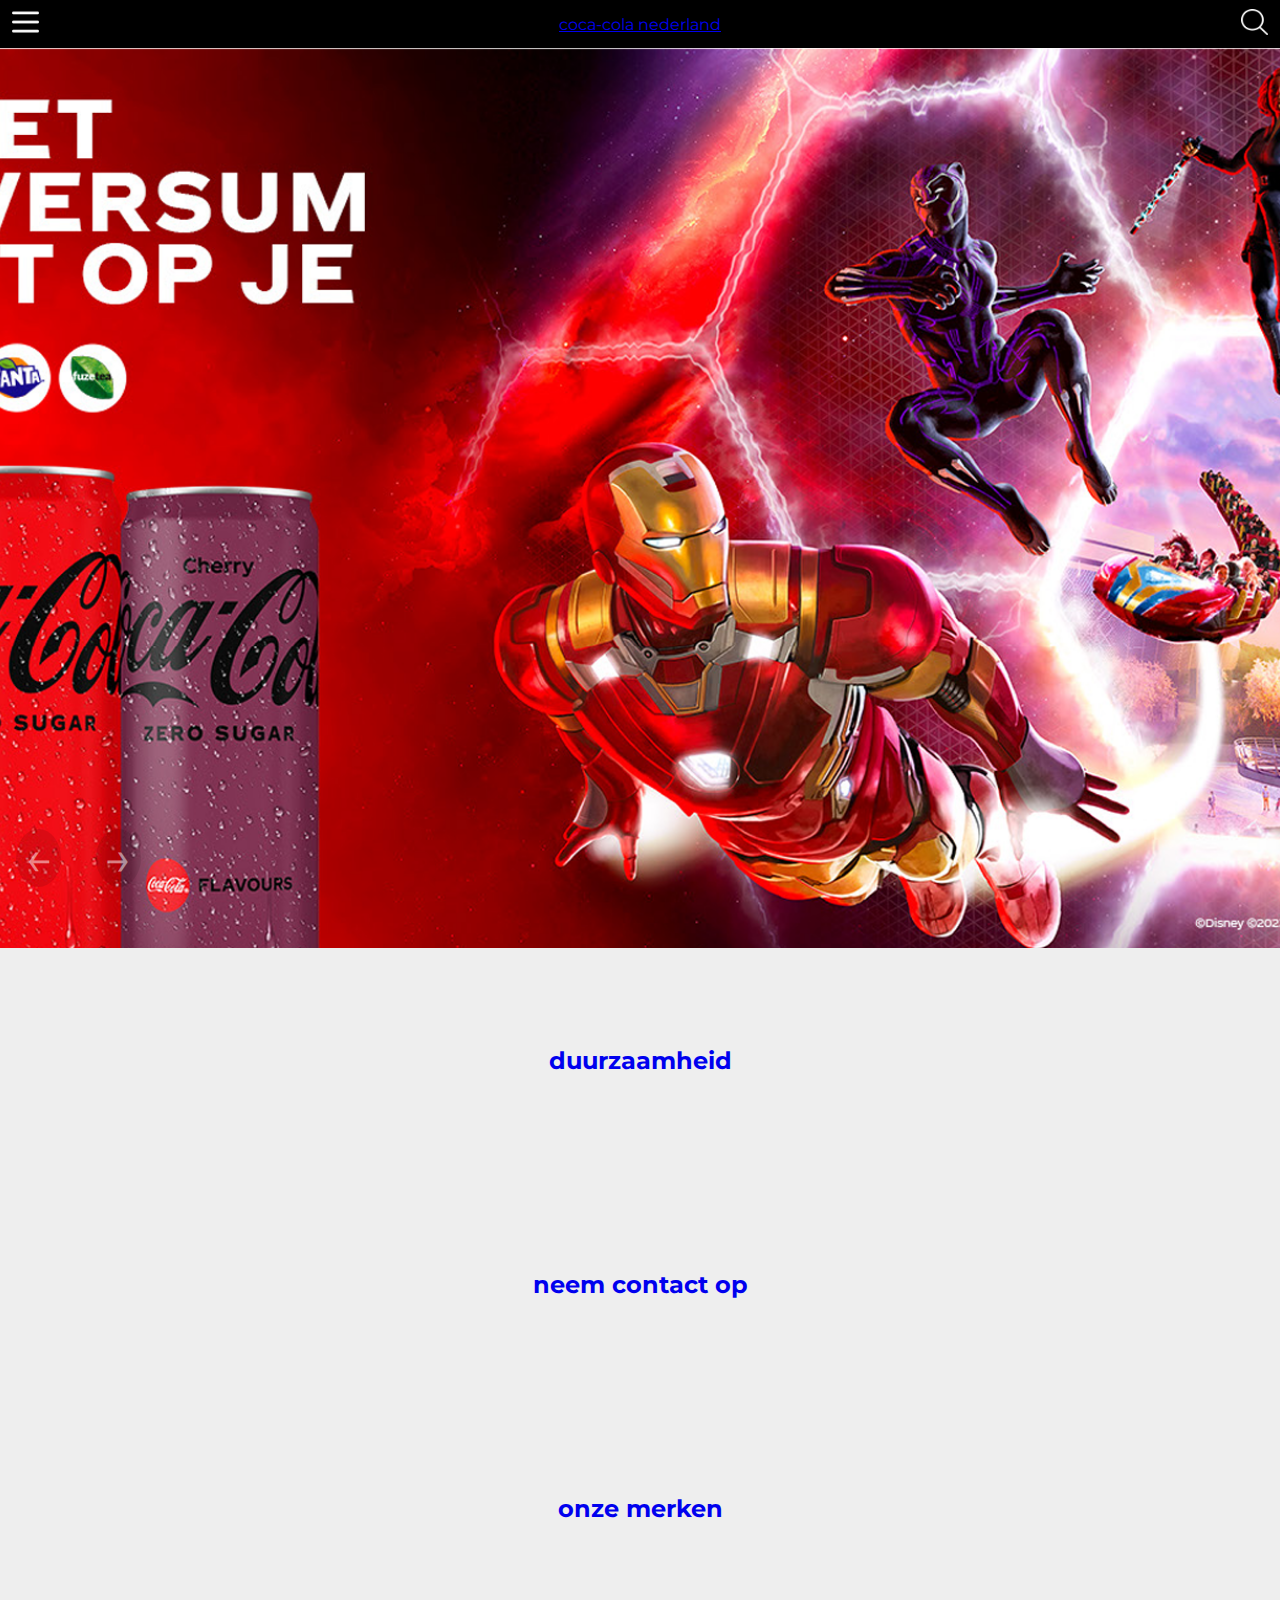
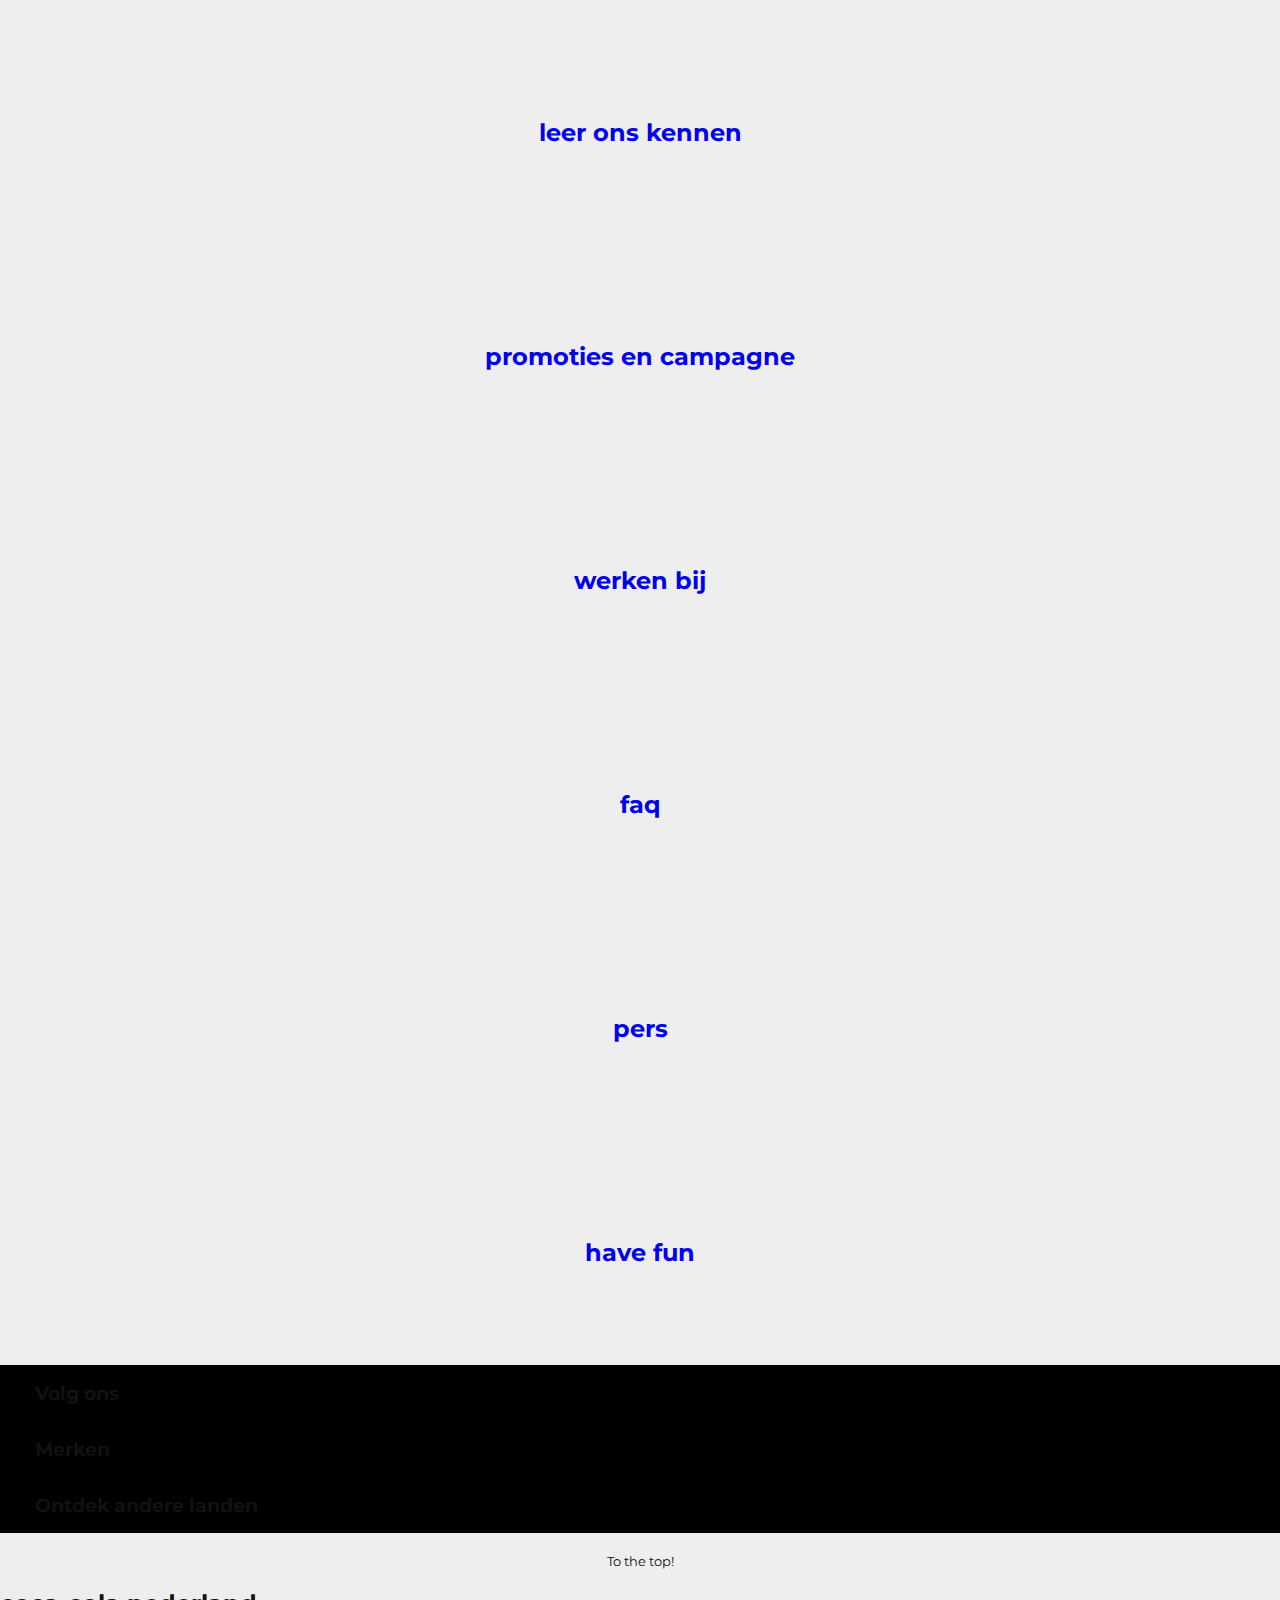
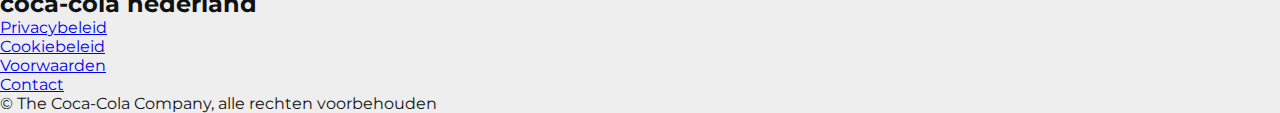
==== commit 32fb10c8: "image fix" ====
--- a/index.html
+++ b/index.html
@@ -44,7 +44,7 @@
 					<li>
 						<a href="#">Onze merken</a>
 						<button>
-							<img src="/images/icons/plus.png" alt="">
+							<img src="images/icons/plus.png" alt="">
 						</button>
 						
 						<ul>
@@ -56,7 +56,7 @@
 					<li>
 						<a href="#">promoties & campagnes</a>
 						<button>
-							<img src="/images/icons/plus.png" alt="">
+							<img src="images/icons/plus.png" alt="">
 						</button>
 
 						<ul>
@@ -65,14 +65,14 @@
 						</ul> 
 					</li>
 					<li>
-						<a href="#">duurzaamheid</a>
-						<button>
-							<img src="/images/icons/plus.png" alt="">
+						<a href="duurzaamheid.html">duurzaamheid</a>
+						<button>
+							<img src="images/icons/plus.png" alt="">
 						</button>
 
 						<ul>
 							<li><a href="#">onze ambities</a></li>
-							<li><a href="/duurzaamheid.html">duurzaamheid</a></li>
+							<li><a href="duurzaamheid.html">duurzaamheid</a></li>
 							<li><a href="#">maatschappij</a></li>
 						</ul> 
 					</li>
@@ -87,13 +87,13 @@
 				<button class="carousel-button next" data-carousel-button="next">&#8594;</button>
 				<ul data-slides>
 					<li class="slide" data-active>
-						<img src="/images/slider/marvelbanner.png" alt="">
+						<img src="images/slider/marvelbanner.png" alt="">
 					</li>
 					<li class="slide">
-						<img src="/images/slider/colabanner.jpg" alt="">
+						<img src="images/slider/colabanner.jpg" alt="">
 					</li>
 					<li class="slide">
-						<img src="/images/slider/colatruck.jpeg" alt="">
+						<img src="images/slider/colatruck.jpeg" alt="">
 					</li> 
 				</ul>
 			</div>
@@ -124,11 +124,11 @@
 				Volg ons
 				</summary>
 				<ul>
-					<li><a href="#"><img src="/images/detailsimages/socials/facebook.png" alt=""></a></li>
-					<li><a href="#"><img src="/images/detailsimages/socials/twitter.png" alt=""></a></li>
-					<li><a href="#"><img src="/images/detailsimages/socials/linkedin.png" alt=""></a></li>
-					<li><a href="#"><img src="/images/detailsimages/socials/youtube.png" alt=""></a></li>
-					<li><a href="#"><img src="/images/detailsimages/socials/instagram.png" alt=""></a></li>
+					<li><a href="#"><img src="images/detailsimages/socials/facebook.png" alt=""></a></li>
+					<li><a href="#"><img src="images/detailsimages/socials/twitter.png" alt=""></a></li>
+					<li><a href="#"><img src="images/detailsimages/socials/linkedin.png" alt=""></a></li>
+					<li><a href="#"><img src="images/detailsimages/socials/youtube.png" alt=""></a></li>
+					<li><a href="#"><img src="images/detailsimages/socials/instagram.png" alt=""></a></li>
 				</ul>
 			</details>	
 			
@@ -139,18 +139,18 @@
 				Merken
 				</summary>
 				<ul>
-					<li><a href="#"><img src="/images/detailsimages/brands/cocacola.png" alt=""></a></li>
-					<li><a href="#"><img src="/images/detailsimages/brands/sprite.png" alt=""></a></li>
-					<li><a href="#"><img src="/images/detailsimages/brands/fuzetea.png" alt=""></a></li>
-					<li><a href="#"><img src="/images/detailsimages/brands/fanta.png" alt=""></a></li>
-					<li><a href="#"><img src="/images/detailsimages/brands/coca-cola-light-logo-grey.png" alt=""></a></li>
-					<li><a href="#"><img src="/images/detailsimages/brands/royal.png" alt=""></a></li>
-					<li><a href="#"><img src="/images/detailsimages/brands/monster.png" alt=""></a></li>
-					<li><a href="#"><img src="/images/detailsimages/brands/minutemaid.png" alt=""></a></li>
-					<li><a href="#"><img src="/images/detailsimages/brands/fernandes.png" alt=""></a></li>
-					<li><a href="#"><img src="/images/detailsimages/brands/chaudfontaine.png" alt=""></a></li>
-					<li><a href="#"><img src="/images/detailsimages/brands/caprisun.png" alt=""></a></li>
-					<li><a href="#"><img src="/images/detailsimages/brands/aquirius.png" alt=""></a></li>
+					<li><a href="#"><img src="images/detailsimages/brands/cocacola.png" alt=""></a></li>
+					<li><a href="#"><img src="images/detailsimages/brands/sprite.png" alt=""></a></li>
+					<li><a href="#"><img src="images/detailsimages/brands/fuzetea.png" alt=""></a></li>
+					<li><a href="#"><img src="images/detailsimages/brands/fanta.png" alt=""></a></li>
+					<li><a href="#"><img src="images/detailsimages/brands/coca-cola-light-logo-grey.png" alt=""></a></li>
+					<li><a href="#"><img src="images/detailsimages/brands/royal.png" alt=""></a></li>
+					<li><a href="#"><img src="images/detailsimages/brands/monster.png" alt=""></a></li>
+					<li><a href="#"><img src="images/detailsimages/brands/minutemaid.png" alt=""></a></li>
+					<li><a href="#"><img src="images/detailsimages/brands/fernandes.png" alt=""></a></li>
+					<li><a href="#"><img src="images/detailsimages/brands/chaudfontaine.png" alt=""></a></li>
+					<li><a href="#"><img src="images/detailsimages/brands/caprisun.png" alt=""></a></li>
+					<li><a href="#"><img src="images/detailsimages/brands/aquirius.png" alt=""></a></li>
 				</ul>
 			</details>
 
--- a/styles/home.css
+++ b/styles/home.css
@@ -96,31 +96,31 @@
 }
 
 main section:nth-of-type(2) ul li:first-of-type{
-	background-image: url(/images/listbackgrounds/duurzaamheid.jpeg);
+	background-image: url(images/listbackgrounds/duurzaamheid.jpeg);
 }
 main section:nth-of-type(2) ul li:nth-of-type(2){
-	background-image: url(/images/listbackgrounds/neemcontactop.jpeg);
+	background-image: url(images/listbackgrounds/neemcontactop.jpeg);
 }
 main section:nth-of-type(2) ul li:nth-of-type(3){
-	background-image: url(/images/listbackgrounds/onzemerken.jpeg);
+	background-image: url(images/listbackgrounds/onzemerken.jpeg);
 }
 main section:nth-of-type(2) ul li:nth-of-type(4){
-	background-image: url(/images/listbackgrounds/leeronskennen.jpeg);
+	background-image: url(images/listbackgrounds/leeronskennen.jpeg);
 }
 main section:nth-of-type(2) ul li:nth-of-type(5){
-	background-image: url(/images/listbackgrounds/campagnes.jpeg);
+	background-image: url(images/listbackgrounds/campagnes.jpeg);
 }
 main section:nth-of-type(2) ul li:nth-of-type(6){
-	background-image: url(/images/listbackgrounds/werkenbij.jpeg);
+	background-image: url(images/listbackgrounds/werkenbij.jpeg);
 }
 main section:nth-of-type(2) ul li:nth-of-type(7){
-	background-image: url(/images/listbackgrounds/faq.jpeg);
+	background-image: url(images/listbackgrounds/faq.jpeg);
 }
 main section:nth-of-type(2) ul li:nth-of-type(8){
-	background-image: url(/images/listbackgrounds/pers.jpeg);
+	background-image: url(images/listbackgrounds/pers.jpeg);
 }
 main section:nth-of-type(2) ul li:nth-of-type(9){
-	background-image: url(/images/listbackgrounds/havefun.jpeg);
+	background-image: url(images/listbackgrounds/havefun.jpeg);
 }
 
 
@@ -146,6 +146,7 @@
 }
 section:nth-of-type(3) details:not(details:nth-of-type(3) > ul li details) {
 	background: black;
+	padding: 1em;
 }
 section:nth-of-type(3) details ul li {
 	list-style-type: none;
@@ -167,7 +168,7 @@
 }
   /* <a href="https://www.flaticon.com/free-icons/youtube" title="youtube icons">Youtube icons created by Stockio - Flaticon</a> */
 summary::after {
-	content: url(/images/icons/arrowdown.png);
+	content: url(images/icons/arrowdown.png);
 	transform: scale(.4);
 	/* content:"↓"; */
 	display:block;
@@ -195,7 +196,7 @@
 /* Hiermee pak je alleen de directe child van de 3e details */
 details:nth-of-type(3) > ul {
 	background-color: var(--cola-white);
-	background-image: url(/images/detailsimages/worldmap.png);
+	background-image: url(images/detailsimages/worldmap.png);
 	background-size: cover;
 }
 details:nth-of-type(3) > ul li details summary {
